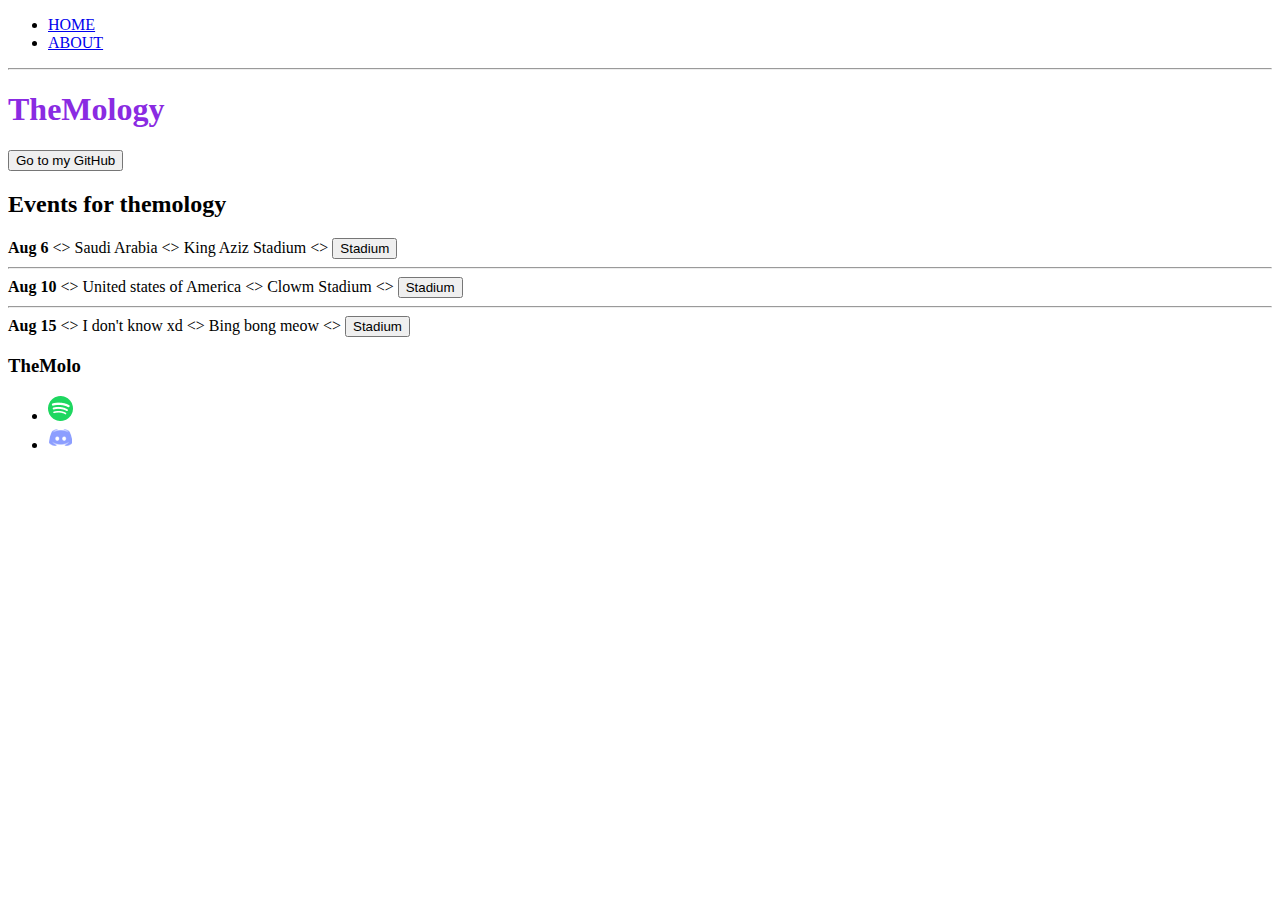
==== index.html @ f7deee02 "Added More info into Index and a new page! Also added a new Images folder" ====
<!DOCTYPE html>
<html lang="en">
  <head>
    <meta charset="UTF-8" />
    <meta http-equiv="X-UA-Compatible" content="IE=edge" />
    <meta name="description" content="This is a description" />
    <title>TheMology | HOME</title>
    <link rel="stylesheet" href="styles.css" />
  </head>
  <body>
    <header>
      <nav>
        <ul>
          <li><a href="index.html">HOME</a></li>
          <li><a href="About_me.html">ABOUT</a></li>
        </ul>
      </nav>
      <hr />
      <h1>TheMology</h1>
      <button type="button">Go to my GitHub</button>
      <!-- Make sure to find a background image for header -->
    </header>
    <section>
      <h2>Events for themology</h2>
      <div>
        <div>
          <strong>Aug 6</strong>
          &lt;&gt;
          <span>Saudi Arabia</span>
          &lt;&gt;
          <span>King Aziz Stadium</span>
          &lt;&gt;
          <button type="button">Stadium</button>
          <hr />
        </div>
        <div>
          <strong>Aug 10</strong>
          &lt;&gt;
          <span>United states of America</span>
          &lt;&gt;
          <span>Clowm Stadium</span>
          &lt;&gt;
          <button type="button">Stadium</button>
          <hr />
        </div>
        <div>
          <strong>Aug 15</strong>
          &lt;&gt;
          <span>I don't know xd</span>
          &lt;&gt;
          <span>Bing bong meow</span>
          &lt;&gt;
          <button type="button">Stadium</button>
        </div>
      </div>
    </section>
    <footer>
      <h3>TheMolo</h3>
      <ul>
        <li>
          <a href="https://www.spotify.com" target="_blank">
            <img src="Images/Spotify Logo.png" />
          </a>
        </li>
        <li>
          <a href="https://www.discord.com" target="_blank">
            <img src="Images/Discord_icon.png" />
          </a>
        </li>
      </ul>
    </footer>
  </body>
</html>
---- styles.css ----
h1 {
  color: blueviolet;
}

body {
  color: black;
}

/* .box {
  height: 100px;
  width: 2rem;
  padding: 40px;
  margin: 80px;
  border: 10px solid rgb(85, 85, 85);
  background-color: red;
} */
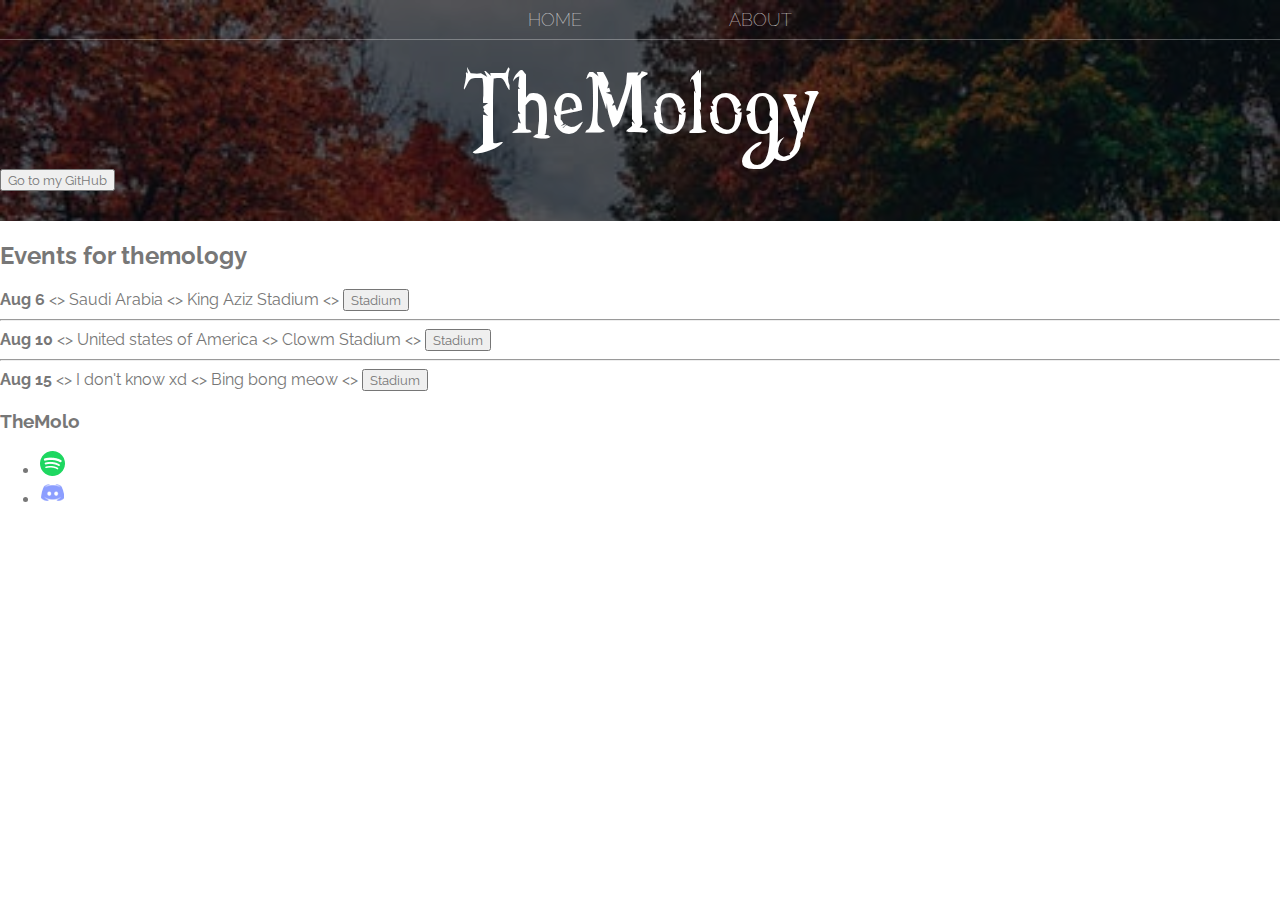
==== commit b2d42ac4: "Added some CSS to The About page" ====
--- a/index.html
+++ b/index.html
@@ -8,17 +8,15 @@
     <link rel="stylesheet" href="styles.css" />
   </head>
   <body>
-    <header>
-      <nav>
+    <header class="main-header">
+      <nav class="nav main-nav">
         <ul>
           <li><a href="index.html">HOME</a></li>
           <li><a href="About_me.html">ABOUT</a></li>
         </ul>
       </nav>
-      <hr />
-      <h1>TheMology</h1>
-      <button type="button">Go to my GitHub</button>
-      <!-- Make sure to find a background image for header -->
+      <h1 class="my-name my-name-large">TheMology</h1>
+      <button class="btn" type="button">Go to my GitHub</button>
     </header>
     <section>
       <h2>Events for themology</h2>
--- a/styles.css
+++ b/styles.css
@@ -1,16 +1,125 @@
-h1 {
-  color: blueviolet;
+@import url("https://fonts.googleapis.com/css?family=Raleway:300,400");
+@import url("https://fonts.googleapis.com/css?family=Metal+Mania");
+
+@font-face {
+  font-family: "Booter - Zero Zero";
+  src: url("Fonts/Booter\ -\ Zero\ Zero.woff") format("woff"),
+    url("Fonts/Booter\ -\ Zero\ Zero.woff2") format("woff2");
+  font-weight: normal;
+  font-style: normal;
+}
+* {
+  box-sizing: border-box;
+  font-family: Raleway;
+  color: #777;
 }
 
+html,
 body {
-  color: black;
+  margin: 0;
+  padding: 0;
 }
 
-/* .box {
-  height: 100px;
-  width: 2rem;
-  padding: 40px;
-  margin: 80px;
-  border: 10px solid rgb(85, 85, 85);
-  background-color: red;
-} */
+.nav ul {
+  margin: 0;
+}
+
+.nav li {
+  display: inline;
+}
+
+.nav a {
+  display: inline-block;
+  padding: 0.5em;
+  color: white;
+  text-decoration: none;
+}
+
+.main-nav {
+  text-align: center;
+  font-size: 1.1em;
+  font-weight: lighter;
+  border-bottom: 1px solid rgba(255, 255, 255, 0.3);
+}
+
+.main-nav li {
+  padding: 0 5%;
+}
+
+.nav a:hover {
+  background-color: rgba(255, 255, 255, 0.3);
+}
+
+.main-header {
+  background-color: rgba(0, 0, 0, 0.6);
+  background-image: url("Images/pexels-photo-1563356.jpeg");
+  background-blend-mode: multiply;
+  background-size: cover;
+  padding-bottom: 30px;
+}
+
+.my-name {
+  text-align: center;
+  margin: 0;
+  font-size: 4em;
+  font-family: "Booter - Zero Zero";
+  font-weight: normal;
+  color: white;
+}
+
+.my-name-large {
+  font-size: 8em;
+}
+
+.content-section {
+  margin: 1em;
+}
+
+.container {
+  max-width: 900px;
+  margin: 0 auto;
+  padding: 0 1.5em;
+}
+.section-header {
+  font-family: "Metal Mania";
+  font-weight: normal;
+  color: #333;
+  text-align: center;
+  font-size: 2.5em;
+}
+
+.about-image {
+  float: left;
+  height: 200px;
+  width: 200px;
+  margin: 15px;
+  border-radius: 50%;
+}
+
+.main-footer {
+  background-color: #56ccf2;
+  color: white;
+  padding: 0.25em 0;
+}
+
+.main-footer-container {
+  display: flex;
+  align-items: center;
+}
+
+.main-footer-container ul {
+  flex-grow: 1;
+  text-align: end;
+}
+
+.footer-nav li {
+  padding: 0 0.5em;
+}
+
+.footer-nav img {
+  width: 30px;
+  height: 30px;
+}
+
+.btn {
+}
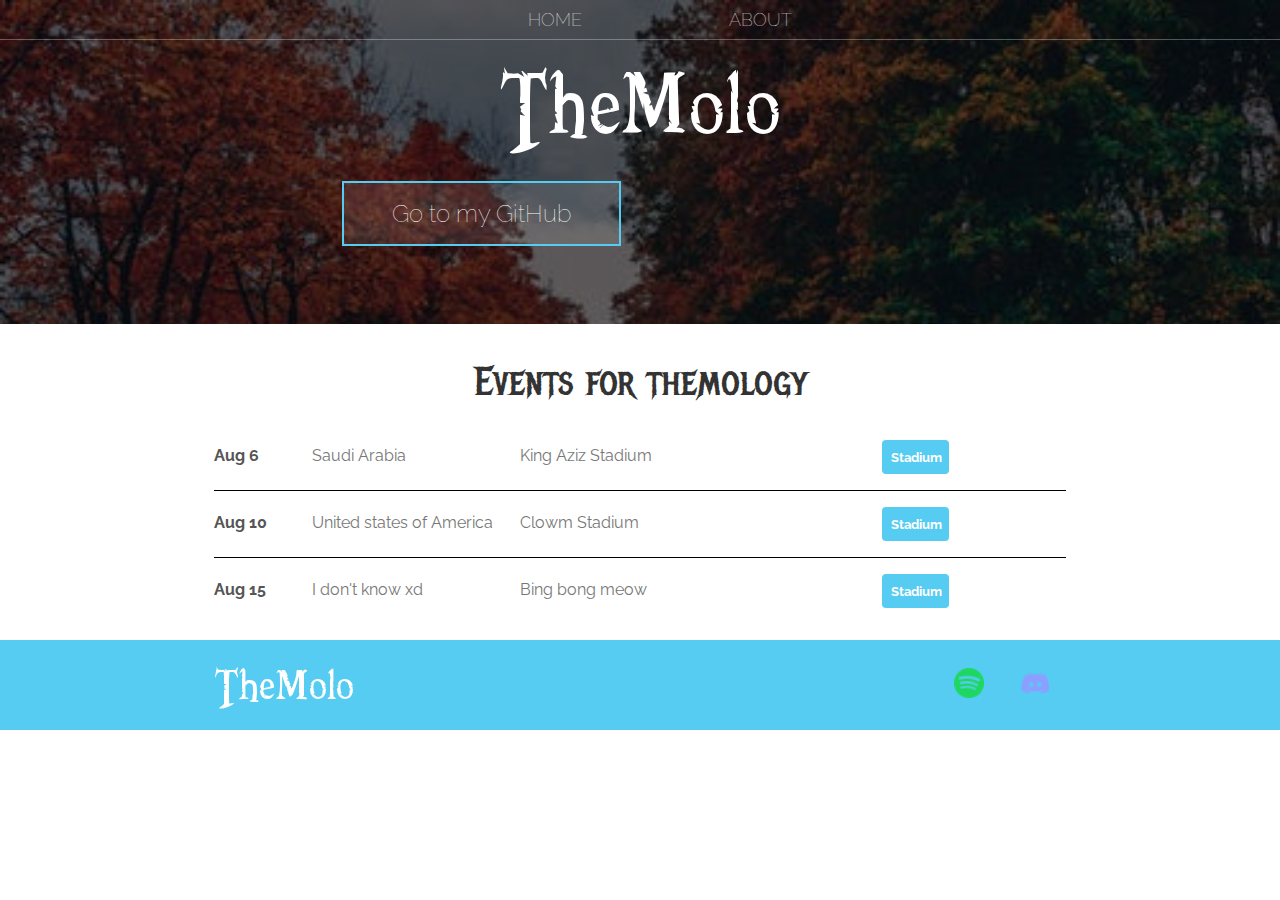
==== commit 4081c75c: "More detail using CSS for the index page" ====
--- a/index.html
+++ b/index.html
@@ -15,57 +15,56 @@
           <li><a href="About_me.html">ABOUT</a></li>
         </ul>
       </nav>
-      <h1 class="my-name my-name-large">TheMology</h1>
-      <button class="btn" type="button">Go to my GitHub</button>
+      <h1 class="my-name my-name-large">TheMolo</h1>
+      <div class="container">
+        <button class="btn btn-header" type="button">Go to my GitHub</button>
+      </div>
     </header>
-    <section>
-      <h2>Events for themology</h2>
+    <section class="content-section container">
+      <h2 class="section-header">Events for themology</h2>
       <div>
-        <div>
-          <strong>Aug 6</strong>
-          &lt;&gt;
-          <span>Saudi Arabia</span>
-          &lt;&gt;
-          <span>King Aziz Stadium</span>
-          &lt;&gt;
-          <button type="button">Stadium</button>
-          <hr />
+        <div class="event-row">
+          <span class="event-item event-date">Aug 6</span>
+          <span class="event-item event-city">Saudi Arabia</span>
+          <span class="event-item event-stadium">King Aziz Stadium</span>
+          <button type="button" class="btn event-item event-btn btn-primary">
+            Stadium
+          </button>
         </div>
-        <div>
-          <strong>Aug 10</strong>
-          &lt;&gt;
-          <span>United states of America</span>
-          &lt;&gt;
-          <span>Clowm Stadium</span>
-          &lt;&gt;
-          <button type="button">Stadium</button>
-          <hr />
+        <div class="event-row">
+          <span class="event-item event-date">Aug 10</span>
+          <span class="event-item event-city">United states of America</span>
+          <span class="event-item event-stadium">Clowm Stadium</span>
+          <button type="button" class="btn event-item event-btn btn-primary">
+            Stadium
+          </button>
         </div>
-        <div>
-          <strong>Aug 15</strong>
-          &lt;&gt;
-          <span>I don't know xd</span>
-          &lt;&gt;
-          <span>Bing bong meow</span>
-          &lt;&gt;
-          <button type="button">Stadium</button>
+        <div class="event-row">
+          <span class="event-item event-date">Aug 15</span>
+          <span class="event-item event-city">I don't know xd</span>
+          <span class="event-item event-stadium">Bing bong meow</span>
+          <button type="button" class="btn event-item event-btn btn-primary">
+            Stadium
+          </button>
         </div>
       </div>
     </section>
-    <footer>
-      <h3>TheMolo</h3>
-      <ul>
-        <li>
-          <a href="https://www.spotify.com" target="_blank">
-            <img src="Images/Spotify Logo.png" />
-          </a>
-        </li>
-        <li>
-          <a href="https://www.discord.com" target="_blank">
-            <img src="Images/Discord_icon.png" />
-          </a>
-        </li>
-      </ul>
+    <footer class="main-footer">
+      <div class="container main-footer-container">
+        <h3 class="my-name">TheMolo</h3>
+        <ul class="nav footer-nav">
+          <li>
+            <a href="https://www.spotify.com" target="_blank">
+              <img src="Images/Spotify Logo.png" />
+            </a>
+          </li>
+          <li>
+            <a href="https://www.discord.com" target="_blank">
+              <img src="Images/Discord_icon.png" />
+            </a>
+          </li>
+        </ul>
+      </div>
     </footer>
   </body>
 </html>
--- a/styles.css
+++ b/styles.css
@@ -122,4 +122,69 @@
 }
 
 .btn {
+  text-align: center;
+  vertical-align: middle;
+  padding: 0.67em;
+  cursor: pointer;
 }
+
+.btn-header {
+  margin: 0.5em 15% 2em 15%;
+  color: white;
+  border: 2px solid #56ccf2;
+  background-color: rgba(255, 255, 255, 0.1);
+  border-radius: 0;
+  font-size: 1.5em;
+  font-weight: lighter;
+  padding-left: 2em;
+  padding-right: 2em;
+}
+
+.btn-header:hover {
+  background-color: rgba(255, 255, 255, 0.3);
+}
+
+.event-row {
+  border-bottom: 1px solid black;
+  padding-bottom: 1em;
+  margin-bottom: 1em;
+}
+
+.event-row:last-child {
+  border-bottom: none;
+}
+
+.event-item {
+  display: inline-block;
+  padding-right: 0.5em;
+}
+
+.event-date {
+  color: #555;
+  font-weight: bold;
+  width: 11%;
+}
+
+.event-city {
+  width: 24%;
+}
+
+.event-stadium {
+  width: 42%;
+}
+
+.event-btn {
+  max-width: 19%;
+}
+
+.btn-primary {
+  color: white;
+  background-color: #56ccf2;
+  border: none;
+  border-radius: 0.3em;
+  font-weight: bold;
+}
+
+.btn-primary:hover {
+  background-color: #2d9cdb;
+}
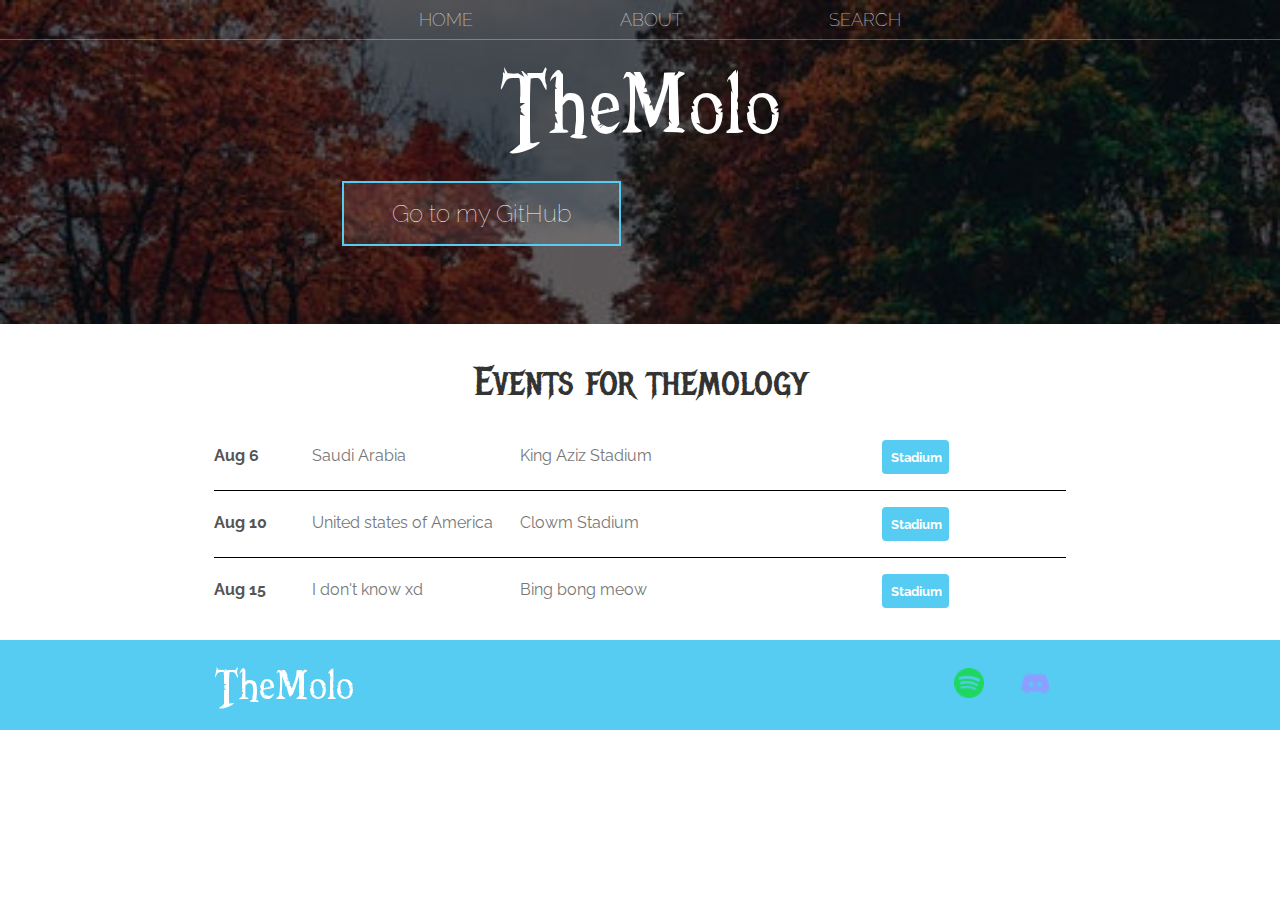
==== commit e5634e04: "Added a search bar that you can search some users" ====
--- a/index.html
+++ b/index.html
@@ -6,6 +6,7 @@
     <meta name="description" content="This is a description" />
     <title>TheMology | HOME</title>
     <link rel="stylesheet" href="styles.css" />
+    <script src="main.js" async></script>
   </head>
   <body>
     <header class="main-header">
@@ -13,11 +14,14 @@
         <ul>
           <li><a href="index.html">HOME</a></li>
           <li><a href="About_me.html">ABOUT</a></li>
+          <li><a href="search.html">SEARCH</a></li>
         </ul>
       </nav>
       <h1 class="my-name my-name-large">TheMolo</h1>
       <div class="container">
-        <button class="btn btn-header" type="button">Go to my GitHub</button>
+        <a href="https://github.com/TheMolo" target="_blank">
+          <button class="btn btn-header" type="button">Go to my GitHub</button>
+        </a>
       </div>
     </header>
     <section class="content-section container">
@@ -27,9 +31,14 @@
           <span class="event-item event-date">Aug 6</span>
           <span class="event-item event-city">Saudi Arabia</span>
           <span class="event-item event-stadium">King Aziz Stadium</span>
-          <button type="button" class="btn event-item event-btn btn-primary">
-            Stadium
-          </button>
+          <a
+            href="https://en.wikipedia.org/wiki/King_Fahd_International_Stadiu"
+            target="_blank"
+          >
+            <button type="button" class="btn event-item event-btn btn-primary">
+              Stadium
+            </button>
+          </a>
         </div>
         <div class="event-row">
           <span class="event-item event-date">Aug 10</span>
--- a/styles.css
+++ b/styles.css
@@ -188,3 +188,39 @@
 .btn-primary:hover {
   background-color: #2d9cdb;
 }
+
+.search-wrapper {
+  display: flex;
+  flex-direction: column;
+  gap: 0.25rem;
+}
+
+input {
+  font-size: 1rem;
+}
+
+.user-cards {
+  display: grid;
+  grid-template-columns: repeat(auto-fill, minmax(150px, 1fr));
+  gap: 0.25rem;
+  margin-top: 1rem;
+}
+
+.card {
+  border: 1px solid black;
+  background-color: white;
+  padding: 0.5rem;
+}
+
+.card > .header {
+  margin-bottom: 0.25rem;
+}
+
+.card > .body {
+  font-size: 0.8rem;
+  color: #777;
+}
+
+.hide {
+  display: none;
+}
